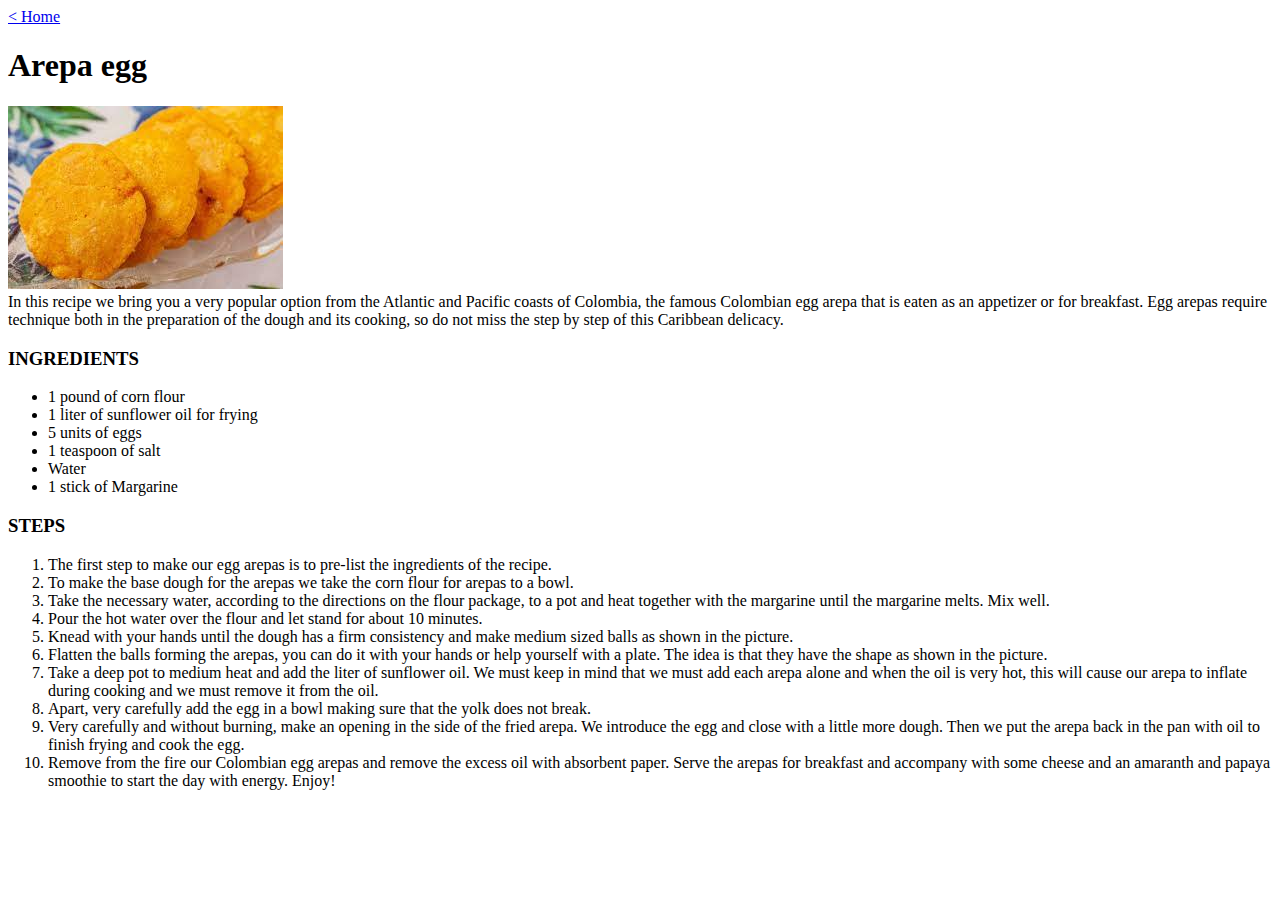
==== arepa.html @ 12752bf3 "Finished HTML structure" ====
<!DOCTYPE html>
<html lang="en">
<head>
  <meta charset="UTF-8">
  <meta name="viewport" content="width=device-width, initial-scale=1.0">
  <title>Arepa egg</title>
  <link rel="stylesheet" href="style.css">
</head>
<body>
  <div class="container">
    <a href="index.html">< Home</a>
    <h1>Arepa egg</h1>
    <div class="img">
      <img src="[data-uri]" alt="arepa">
    </div>
    <div class="description">
      In this recipe we bring you a very popular option from the Atlantic and Pacific coasts of Colombia, the famous Colombian egg arepa that is eaten as an appetizer or for breakfast. Egg arepas require technique both in the preparation of the dough and its cooking, so do not miss the step by step of this Caribbean delicacy.
    </div>
    <div class="recipe">
      <div class="ingredients">
        <h3>INGREDIENTS</h3>
        <ul>
          <li>1 pound of corn flour</li>
          <li>1 liter of sunflower oil for frying</li>
          <li>5 units of eggs</li>
          <li>1 teaspoon of salt</li>
          <li>Water</li>
          <li>1 stick of Margarine</li>
        </ul>
      </div>
      <div class="instructions">
        <h3>STEPS</h3>
        <ol>
          <li>The first step to make our egg arepas is to pre-list the ingredients of the recipe.</li>
          <li>To make the base dough for the arepas we take the corn flour for arepas to a bowl.</li>
          <li>Take the necessary water, according to the directions on the flour package, to a pot and heat together with the margarine until the margarine melts. Mix well.</li>
          <li>Pour the hot water over the flour and let stand for about 10 minutes.</li>
          <li>Knead with your hands until the dough has a firm consistency and make medium sized balls as shown in the picture.</li>
          <li>Flatten the balls forming the arepas, you can do it with your hands or help yourself with a plate. The idea is that they have the shape as shown in the picture.</li>
          <li>Take a deep pot to medium heat and add the liter of sunflower oil. We must keep in mind that we must add each arepa alone and when the oil is very hot, this will cause our arepa to inflate during cooking and we must remove it from the oil.</li>
          <li>Apart, very carefully add the egg in a bowl making sure that the yolk does not break.</li>
          <li>Very carefully and without burning, make an opening in the side of the fried arepa. We introduce the egg and close with a little more dough. Then we put the arepa back in the pan with oil to finish frying and cook the egg.</li>
          <li>Remove from the fire our Colombian egg arepas and remove the excess oil with absorbent paper. Serve the arepas for breakfast and accompany with some cheese and an amaranth and papaya smoothie to start the day with energy. Enjoy!</li>
        </ol>
      </div>
    </div>
  </div>
</body>
</html>
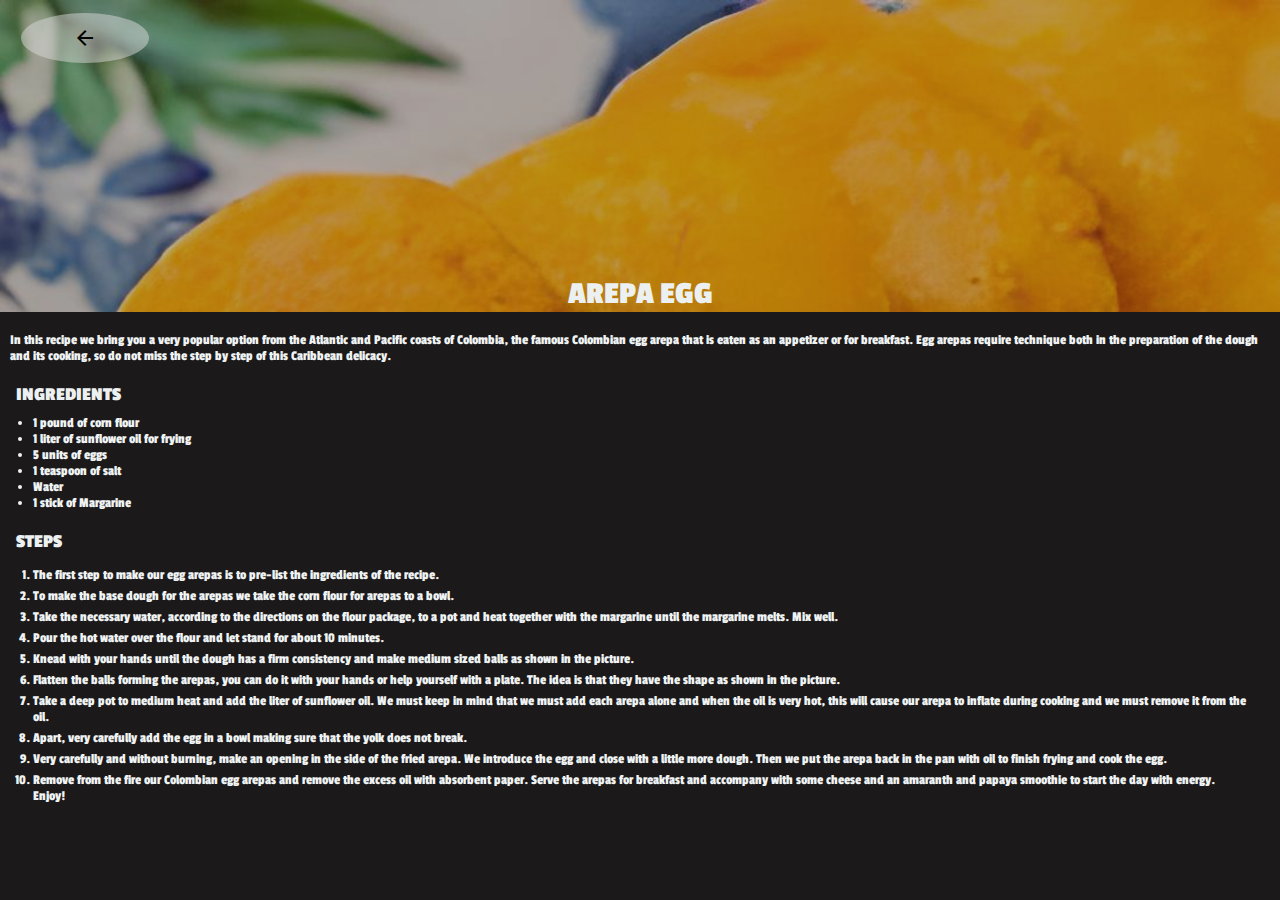
==== commit d2db4453: "design version 1.4" ====
--- a/arepa.html
+++ b/arepa.html
@@ -4,14 +4,19 @@
   <meta charset="UTF-8">
   <meta name="viewport" content="width=device-width, initial-scale=1.0">
   <title>Arepa egg</title>
-  <link rel="stylesheet" href="style.css">
+  <link rel="stylesheet" href="css/style.css">
+  <link rel="stylesheet" href="https://fonts.googleapis.com/css2?family=Material+Symbols+Outlined:opsz,wght,FILL,GRAD@24,400,0,0" />
 </head>
 <body>
-  <div class="container">
-    <a href="index.html">< Home</a>
-    <h1>Arepa egg</h1>
-    <div class="img">
-      <img src="[data-uri]" alt="arepa">
+  <div class="container-recipe">
+    <div class="recipe-img">
+      <a href="index.html"><span class="material-symbols-outlined">arrow_back</span></a>
+      <div class="img">
+        <img 
+        src="img/arepa-huevo.png"
+        alt="">
+      </div>
+      <h1>Arepa egg</h1>
     </div>
     <div class="description">
       In this recipe we bring you a very popular option from the Atlantic and Pacific coasts of Colombia, the famous Colombian egg arepa that is eaten as an appetizer or for breakfast. Egg arepas require technique both in the preparation of the dough and its cooking, so do not miss the step by step of this Caribbean delicacy.
--- a/css/style.css
+++ b/css/style.css
@@ -0,0 +1,413 @@
+@import url("https://fonts.googleapis.com/css2?family=Lato:wght@100;300;400;700;900&family=Passion+One:wght@400;700;900&family=Patua+One&family=Paytone+One&family=Roboto:wght@100;300;400;500;700;900&display=swap");
+.title {
+  position: relative;
+  width: 100%;
+}
+.title .col-img {
+  width: 100%;
+  transform: rotate(26.92deg);
+  margin-top: -1.33%;
+  margin-left: -13%;
+  position: relative;
+  z-index: -1;
+}
+.title .col-img img {
+  transform: scale(1.4);
+  width: 70.21%;
+  height: 22.64%;
+}
+.title .text-tittle {
+  position: absolute;
+  top: 24%;
+  left: 4.53%;
+  transform: rotate(1deg);
+  color: #ECF0F1;
+  font-size: 14.5px;
+}
+.title .text-tittle .title-yellow {
+  color: #F1C40F;
+}
+.title .text-tittle .title-blue {
+  color: #000AFF;
+}
+.title .text-tittle .title-red {
+  color: #FF0000;
+}
+
+.menu {
+  position: relative;
+  width: 100%;
+  display: grid;
+  grid-template-columns: repeat(1, 1fr);
+  grid-template-rows: repeat(1, auto);
+  justify-items: center;
+  margin-top: 18%;
+}
+.menu .food {
+  border-radius: 30px;
+  border: 2px solid #F4D03F;
+  overflow: hidden;
+  position: relative;
+  display: flex;
+  align-items: center;
+  justify-content: center;
+  width: 70%;
+  height: 90%;
+  margin-bottom: 43px;
+  text-align: center;
+  transition: all ease 0.3s;
+}
+.menu .food a {
+  display: flex;
+  justify-content: center;
+  text-decoration: none;
+  width: 100%;
+  height: 100%;
+}
+.menu .food a img {
+  width: 100%;
+  height: 100%;
+}
+.menu .food a h4 {
+  position: absolute;
+  color: #2E86C1;
+  bottom: 0%;
+  font-size: 28px;
+  letter-spacing: 2px;
+  text-shadow: -2px -2px 0px #040404, 2px -2px 0px #040404, -2px 2px 0px #040404, 2px 2px 0px #040404;
+  font-family: "Paytone One", sans-serif;
+  transition: all ease 0.3s;
+}
+.menu .food:hover {
+  transform: scale(0.98);
+  border-color: #D6AC04;
+}
+.menu .food:hover a h4 {
+  color: #0682D6;
+}
+
+.footer-pages {
+  width: 100%;
+  display: flex;
+  align-items: center;
+  justify-content: center;
+  margin-bottom: 35px;
+  text-align: center;
+}
+.footer-pages .content-footer {
+  width: 79.17%;
+  height: 10.18%;
+  background: rgba(217, 217, 217, 0.1);
+  border: 2px dashed #F4D03F;
+  border-radius: 20px;
+  overflow: hidden;
+  padding-top: 12px;
+  transition: all ease 0.3s;
+}
+.footer-pages .content-footer a {
+  text-decoration: none;
+}
+.footer-pages .content-footer a img {
+  width: 54.73%;
+  height: 35.85%;
+}
+.footer-pages .content-footer a h6 {
+  font-family: "Patua One", cursive;
+  font-size: 14px;
+  font-weight: 400;
+  color: #F0F3F4;
+  transition: all ease-in 0.2s;
+}
+.footer-pages .content-footer:hover {
+  transform: scale(0.98);
+}
+.footer-pages .content-footer:hover h6 {
+  color: #ECF0F1;
+}
+
+.container-recipe .recipe-img {
+  width: 100%;
+  height: 34.68vh;
+  position: relative;
+  overflow: hidden;
+  display: flex;
+  justify-content: center;
+}
+.container-recipe .recipe-img a {
+  position: absolute;
+  top: 4.05%;
+  left: 1.66%;
+  width: 10%;
+  height: 16.21%;
+  background: rgba(217, 217, 217, 0.5);
+  border-radius: 50%;
+  display: flex;
+  align-items: center;
+  justify-content: center;
+  text-decoration: none;
+  opacity: 100%;
+  z-index: 100;
+  transition: all 0.3s ease-in;
+}
+.container-recipe .recipe-img a span {
+  color: #040404;
+}
+.container-recipe .recipe-img a:hover {
+  background: rgba(217, 217, 217, 0.815);
+}
+.container-recipe .recipe-img .img {
+  width: 100%;
+  opacity: 70%;
+}
+.container-recipe .recipe-img .img img {
+  width: 100%;
+}
+.container-recipe .recipe-img h1 {
+  position: absolute;
+  bottom: 0;
+  text-transform: uppercase;
+  color: #ECF0F1;
+}
+.container-recipe .description {
+  width: 100%;
+  margin-top: 20px;
+  padding: 0px 10px;
+  font-weight: 400;
+  font-size: 0.9rem;
+  color: #F0F3F4;
+}
+.container-recipe .recipe {
+  margin-top: 20px;
+}
+.container-recipe .recipe .ingredients,
+.container-recipe .recipe .instructions {
+  margin-bottom: 20px;
+}
+.container-recipe .recipe .ingredients h3,
+.container-recipe .recipe .instructions h3 {
+  color: #ECF0F1;
+  padding-left: 16px;
+}
+.container-recipe .recipe .ingredients ul {
+  margin-top: 10px;
+  padding: 0px 33px;
+  font-size: 0.88rem;
+  color: #F0F3F4;
+}
+.container-recipe .recipe .instructions ol {
+  margin-top: 10px;
+  padding: 0px 33px;
+  font-size: 0.88rem;
+  color: #F0F3F4;
+}
+.container-recipe .recipe .instructions ol li {
+  padding-top: 5px;
+}
+
+@media (min-width: 1336px) {
+  .container {
+    position: relative;
+    max-width: 100%;
+  }
+  .container .title {
+    position: absolute;
+    top: 35%;
+    left: 35%;
+  }
+  .container .title .col-img {
+    width: 100%;
+    position: absolute;
+    margin-top: 7%;
+    margin-left: -6%;
+  }
+  .container .title .col-img img {
+    transform: scale(1.2);
+    width: 35%;
+  }
+  .container .title .text-tittle {
+    position: absolute;
+    top: -100%;
+    left: 4.53%;
+    transform: rotate(1deg);
+    font-size: 22px;
+  }
+  .container .menu {
+    position: relative;
+    grid-template-columns: repeat(2, 1fr);
+    grid-column-gap: 30%;
+    margin-top: 4%;
+  }
+  .container .menu .food {
+    width: 70%;
+    height: 90%;
+  }
+  .container .menu .food a h4 {
+    font-size: 28px;
+    letter-spacing: 2px;
+  }
+  .container .footer-pages {
+    width: 100%;
+  }
+  .container .footer-pages .content-footer {
+    width: 40.43%;
+    height: 10.18%;
+  }
+  .container .footer-pages .content-footer a img {
+    width: 60.73%;
+    height: 100%;
+  }
+  .container .footer-pages .content-footer a h6 {
+    font-size: 16px;
+  }
+}
+@media (min-width: 1025px) and (max-width: 1335px) {
+  .container {
+    position: relative;
+    max-width: 100%;
+  }
+  .container .title {
+    position: absolute;
+    top: 35%;
+    left: 35%;
+  }
+  .container .title .col-img {
+    width: 100%;
+    position: absolute;
+    margin-top: 7%;
+    margin-left: -6%;
+  }
+  .container .title .col-img img {
+    transform: scale(1.2);
+    width: 35%;
+  }
+  .container .title .text-tittle {
+    position: absolute;
+    top: -100%;
+    left: 4.53%;
+    transform: rotate(1deg);
+    font-size: 18px;
+  }
+  .container .menu {
+    position: relative;
+    grid-template-columns: repeat(2, 1fr);
+    grid-column-gap: 30%;
+    margin-top: 4%;
+  }
+  .container .menu .food {
+    width: 70%;
+    height: 90%;
+  }
+  .container .menu .food a h4 {
+    font-size: 24px;
+    letter-spacing: 2px;
+  }
+  .container .footer-pages {
+    width: 100%;
+  }
+  .container .footer-pages .content-footer {
+    width: 40.43%;
+    height: 10.18%;
+  }
+  .container .footer-pages .content-footer a img {
+    width: 60.73%;
+    height: 100%;
+  }
+  .container .footer-pages .content-footer a h6 {
+    font-size: 13px;
+  }
+}
+@media (min-width: 700px) and (max-width: 1024px) {
+  .title .col-img {
+    margin-top: -1%;
+    margin-left: -16%;
+  }
+  .title .col-img img {
+    transform: scale(1.2);
+    width: 60.21%;
+  }
+  .title .text-tittle {
+    top: 20%;
+    left: 4%;
+    font-size: 20px;
+  }
+  .menu {
+    grid-template-columns: repeat(2, 1fr);
+    grid-row-gap: 17px;
+    margin-top: 7%;
+    width: 100%;
+    height: 100%;
+    margin-bottom: 20px;
+  }
+  .menu .food a h4 {
+    font-size: 30px;
+    letter-spacing: 0px;
+  }
+  .footer-pages .content-footer {
+    width: 69.17%;
+    height: 12.18%;
+  }
+  .footer-pages .content-footer a img {
+    width: 60.73%;
+    height: 40.85%;
+  }
+  .footer-pages .content-footer a h6 {
+    font-size: 20px;
+  }
+}
+@media (min-width: 500px) and (max-width: 699px) {
+  .title .col-img {
+    margin-top: 1%;
+    margin-left: -14%;
+  }
+  .title .col-img img {
+    transform: scale(1.2);
+    width: 70.21%;
+    height: 22.64%;
+  }
+  .title .text-tittle {
+    top: 18%;
+    left: 4%;
+    font-size: 15px;
+  }
+  .menu {
+    grid-template-columns: repeat(1, 1fr);
+    margin-top: 13%;
+  }
+  .menu .food a h4 {
+    font-size: 32px;
+    letter-spacing: 0px;
+  }
+  .footer-pages {
+    margin-bottom: 42px;
+  }
+  .footer-pages .content-footer {
+    width: 79.17%;
+    height: 10.18%;
+  }
+  .footer-pages .content-footer a img {
+    width: 60.73%;
+    height: 40.85%;
+  }
+  .footer-pages .content-footer a h6 {
+    font-size: 15px;
+  }
+}
+* {
+  margin: 0;
+  padding: 0;
+  box-sizing: border-box;
+}
+
+body {
+  width: 100%;
+  height: 100%;
+  display: flex;
+  align-items: center;
+  justify-content: center;
+  background: #1B1919;
+  font-family: "Passion One", cursive;
+  overflow-x: hidden;
+  scroll-behavior: smooth;
+}
+
+/*# sourceMappingURL=style.css.map */
